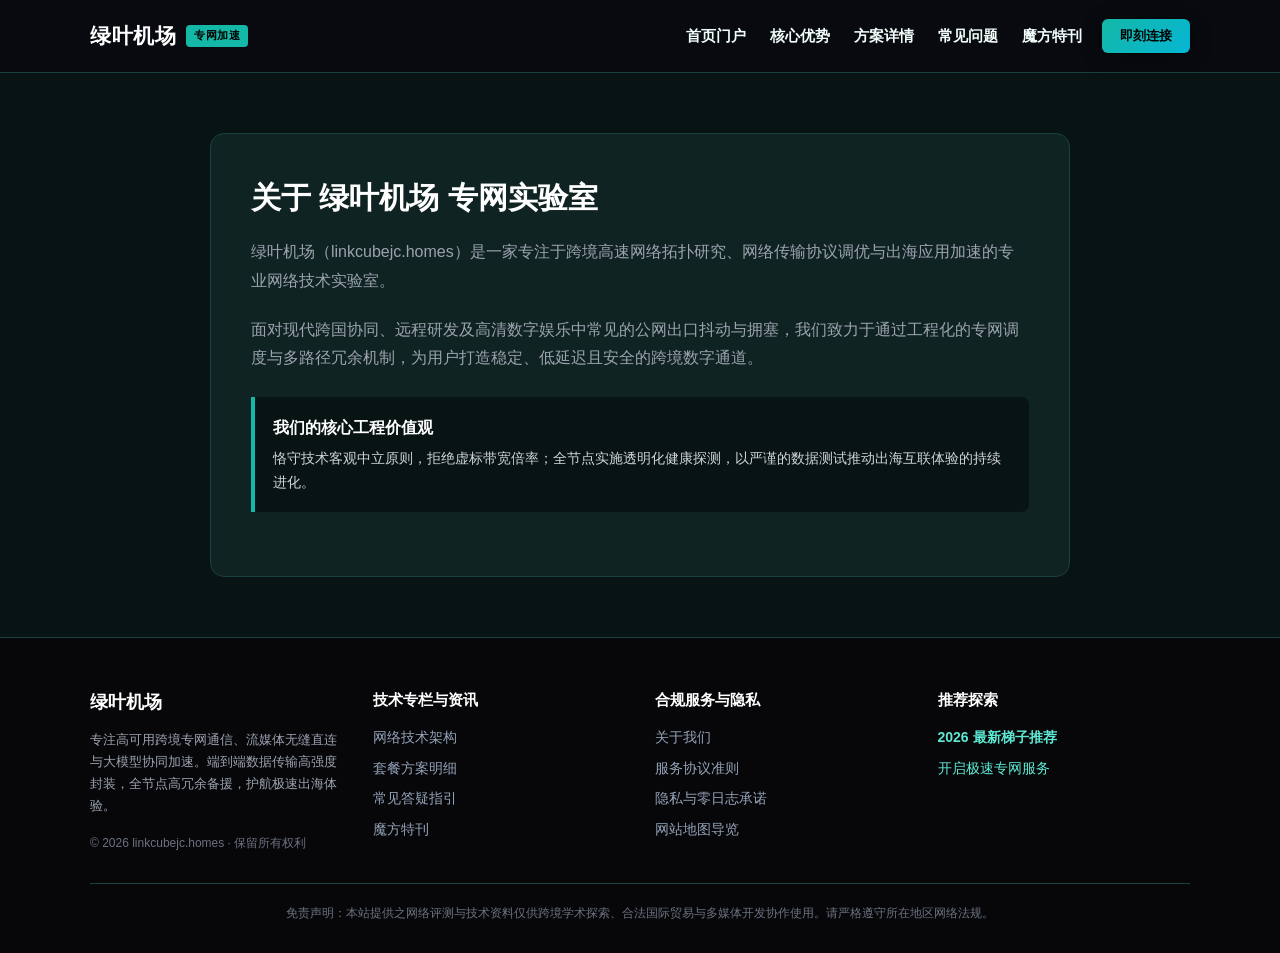
==== about.html @ 35c34b7c "feat: deploy linkcubejc.homes bespoke design, unique hero layout, card grid & SEO articles" ====
<!DOCTYPE html>
<html lang="zh-CN">
<head>
  <meta charset="UTF-8">
  <meta name="viewport" content="width=device-width, initial-scale=1.0">
  <title>关于我们 - 绿叶机场 魔方技术体系</title>
  <meta name="description" content="探寻 绿叶机场 LinkCube 工程组如何通过多维算法优化跨境网络互联品质。">
  <link rel="canonical" href="https://linkcubejc.homes/about.html">
  <link rel="stylesheet" href="style.css">
</head>
<body>
  
  <header class="navbar">
    <div class="container nav-inner">
      <a href="index.html" class="brand-logo">
        <span>绿叶机场</span>
        <span class="brand-badge">专网加速</span>
      </a>
      <nav style="display:flex; align-items:center; gap:20px;">
        <ul class="nav-links">
          <li><a href="index.html">首页门户</a></li>
          <li><a href="index.html#features">核心优势</a></li>
          <li><a href="index.html#pricing">方案详情</a></li>
          <li><a href="index.html#faq">常见问题</a></li>
          <li><a href="cube-journal.html">魔方特刊</a></li>
        </ul>
        <a href="https://ww012.twilightaff.com/#/?code=A56DH1Af" class="btn-aff-cta" target="_blank" rel="nofollow" style="padding: 7px 18px; font-size: 13px;">即刻连接</a>
      </nav>
    </div>
  </header>


  <main style="padding: 60px 0;">
    <div class="container" style="max-width: 860px; background:#102323; border:1px solid #1c4040; border-radius:14px; padding:40px;">
      
        <h1 style="font-size:30px; font-weight:800; color:#fff; margin-bottom:16px;">关于 绿叶机场 专网实验室</h1>
        <p style="color:#9ca3af; line-height:1.8; margin-bottom:20px;">
          绿叶机场（linkcubejc.homes）是一家专注于跨境高速网络拓扑研究、网络传输协议调优与出海应用加速的专业网络技术实验室。
        </p>
        <p style="color:#9ca3af; line-height:1.8; margin-bottom:20px;">
          面对现代跨国协同、远程研发及高清数字娱乐中常见的公网出口抖动与拥塞，我们致力于通过工程化的专网调度与多路径冗余机制，为用户打造稳定、低延迟且安全的跨境数字通道。
        </p>
        <div style="background:#081313; border-left:4px solid #14b8a6; padding:18px; margin:24px 0; border-radius:0 8px 8px 0;">
          <h4 style="color:#fff; font-size:16px; margin-bottom:6px;">我们的核心工程价值观</h4>
          <p style="color:#d1d5db; font-size:14px; line-height:1.7;">
            恪守技术客观中立原则，拒绝虚标带宽倍率；全节点实施透明化健康探测，以严谨的数据测试推动出海互联体验的持续进化。
          </p>
        </div>
        
    </div>
  </main>

  
  <footer>
    <div class="container">
      <div class="footer-grid">
        <div>
          <div style="font-weight: 800; font-size: 18px; color: #fff; margin-bottom: 12px;">绿叶机场</div>
          <p style="line-height: 1.7; font-size: 13px; color: #9ca3af; margin-bottom: 16px;">
            专注高可用跨境专网通信、流媒体无缝直连与大模型协同加速。端到端数据传输高强度封装，全节点高冗余备援，护航极速出海体验。
          </p>
          <div style="font-size: 12px; color: #6b7280;">© 2026 linkcubejc.homes · 保留所有权利</div>
        </div>
        <div>
          <h4 style="color: #fff; font-size: 15px; margin-bottom: 14px;">技术专栏与资讯</h4>
          <ul class="footer-links">
            <li><a href="index.html#features">网络技术架构</a></li>
            <li><a href="index.html#pricing">套餐方案明细</a></li>
            <li><a href="index.html#faq">常见答疑指引</a></li>
            <li><a href="cube-journal.html">魔方特刊</a></li>
          </ul>
        </div>
        <div>
          <h4 style="color: #fff; font-size: 15px; margin-bottom: 14px;">合规服务与隐私</h4>
          <ul class="footer-links">
            <li><a href="about.html">关于我们</a></li>
            <li><a href="terms.html">服务协议准则</a></li>
            <li><a href="privacy.html">隐私与零日志承诺</a></li>
            <li><a href="sitemap.html">网站地图导览</a></li>
          </ul>
        </div>
        <div>
          <h4 style="color: #fff; font-size: 15px; margin-bottom: 14px;">推荐探索</h4>
          <ul class="footer-links">

            <li><a href="https://dajichang.mom/" target="_blank" style="color: #5eead4; font-weight: 600;">2026 最新梯子推荐</a></li>
            <li><a href="https://ww012.twilightaff.com/#/?code=A56DH1Af" target="_blank" rel="nofollow" style="color: #5eead4;">开启极速专网服务</a></li>
    
          </ul>
        </div>
      </div>
      <div style="border-top: 1px solid #1c4040; padding-top: 20px; text-align: center; font-size: 12px; color: #6b7280;">
        免责声明：本站提供之网络评测与技术资料仅供跨境学术探索、合法国际贸易与多媒体开发协作使用。请严格遵守所在地区网络法规。
      </div>
    </div>
  </footer>

</body>
</html>
---- style.css ----
/* linkcube_tech_mint - linkcubejc.homes */
* { margin: 0; padding: 0; box-sizing: border-box; }
html { scroll-behavior: smooth; }
body { background-color: #081313; color: #f0fdfa; font-family: -apple-system, BlinkMacSystemFont, "Segoe UI", Roboto, "PingFang SC", "Hiragino Sans GB", "Microsoft YaHei", sans-serif; line-height: 1.6; overflow-x: hidden; position: relative; }
.container { max-width: 1140px; margin: 0 auto; padding: 0 20px; position: relative; z-index: 2; }
a { text-decoration: none; color: inherit; transition: all 0.25s ease; }

/* Navbar */
.navbar { background: rgba(10, 10, 16, 0.92); backdrop-filter: blur(16px); border-bottom: 1.5px solid #1c4040; position: sticky; top: 0; z-index: 100; }
.nav-inner { display: flex; align-items: center; justify-content: space-between; height: 72px; }
.brand-logo { display: flex; align-items: center; gap: 10px; font-weight: 900; font-size: 21px; color: #fff; letter-spacing: 0.5px; }
.brand-badge { background: #14b8a6; color: #000; font-size: 11px; padding: 2px 8px; border-radius: 4px; font-weight: 800; text-transform: uppercase; }
.nav-links { display: flex; gap: 24px; align-items: center; list-style: none; font-size: 15px; font-weight: 600; }
.nav-links a:hover { color: #5eead4; }

/* Hero Base */
.hero-section { padding: 75px 0 65px; position: relative; overflow: hidden; }
.hero-tag { display: inline-block; background: rgba(255, 255, 255, 0.08); color: #5eead4; border: 1px solid #14b8a6; padding: 5px 14px; border-radius: 6px; font-size: 13px; font-weight: 700; margin-bottom: 18px; }
.hero-title { font-size: 38px; line-height: 1.25; font-weight: 900; color: #fff; margin-bottom: 18px; }
.hero-title-highlight { color: #5eead4; }
.hero-desc { font-size: 16px; color: #94a3b8; line-height: 1.7; margin-bottom: 28px; }
.hero-actions { display: flex; gap: 16px; align-items: center; flex-wrap: wrap; margin-bottom: 24px; }
.btn-aff-cta { display: inline-flex; align-items: center; justify-content: center; padding: 13px 32px; font-weight: 800; font-size: 15px; border-radius: 6px; background: linear-gradient(135deg, #14b8a6, #06b6d4); color: #000; box-shadow: 0 4px 20px rgba(0, 0, 0, 0.4); }
.btn-aff-cta:hover { transform: translateY(-2px); }
.btn-tizi-dofollow { display: inline-flex; align-items: center; justify-content: center; padding: 12px 26px; font-weight: 700; font-size: 15px; border-radius: 6px; border: 1.5px solid #1c4040; background: #102323; color: #5eead4; }
.btn-tizi-dofollow:hover { border-color: #5eead4; }

/* Features */
.features-grid { display: grid; grid-template-columns: repeat(auto-fit, minmax(260px, 1fr)); gap: 24px; }
.feature-card { background: #102323; border: 1px solid #1c4040; border-radius: 12px; padding: 26px; transition: transform 0.25s ease, border-color 0.25s ease; }
.feature-card:hover { transform: translateY(-4px); border-color: #14b8a6; }
.feature-icon { font-size: 28px; margin-bottom: 14px; display: inline-block; }
.feature-title { font-size: 18px; font-weight: 700; color: #fff; margin-bottom: 8px; }
.feature-desc { font-size: 14px; color: #94a3b8; line-height: 1.65; }

/* Pricing */
.pricing-section { padding: 70px 0; background: #081313; }
.pricing-grid { display: grid; grid-template-columns: repeat(auto-fit, minmax(280px, 1fr)); gap: 28px; }
.price-card { background: #102323; border: 1px solid #1c4040; border-radius: 14px; padding: 32px 24px; position: relative; display: flex; flex-direction: column; text-align: center; }
.price-card.featured { border-color: #14b8a6; box-shadow: 0 0 25px rgba(0, 0, 0, 0.3); }
.price-tag { font-size: 36px; font-weight: 800; color: #fff; margin: 16px 0; }
.price-tag span { font-size: 14px; font-weight: 400; color: #94a3b8; }
.price-features { list-style: none; margin: 20px 0; text-align: left; font-size: 14px; color: #cbd5e1; line-height: 2; }
.price-features li::before { content: "⚡ "; color: #5eead4; }

/* Footer */
footer { background: #07070a; border-top: 1px solid #1c4040; padding: 50px 0 30px; font-size: 14px; color: #94a3b8; position: relative; z-index: 2; }
.footer-grid { display: grid; grid-template-columns: repeat(auto-fit, minmax(200px, 1fr)); gap: 30px; margin-bottom: 30px; }
.footer-links { list-style: none; display: flex; flex-direction: column; gap: 8px; }
.footer-links a:hover { color: #fff; }

@media(max-width: 868px) {
  .hero-grid { grid-template-columns: 1fr !important; text-align: center; }
  .hero-actions { justify-content: center; }
  .nav-links { display: none; }
}

/* Layout: Text Left (1.15fr), Graphic Right (0.85fr) */
.hero-grid { display: grid; grid-template-columns: 1.15fr 0.85fr; gap: 40px; align-items: center; }

/* Article Card Grid & Hover Effects */
.article-card { transition: transform 0.25s ease, box-shadow 0.25s ease, border-color 0.25s ease; }
.article-card:hover { transform: translateY(-4px); border-color: #14b8a6 !important; box-shadow: 0 10px 25px rgba(0,0,0,0.25) !important; }
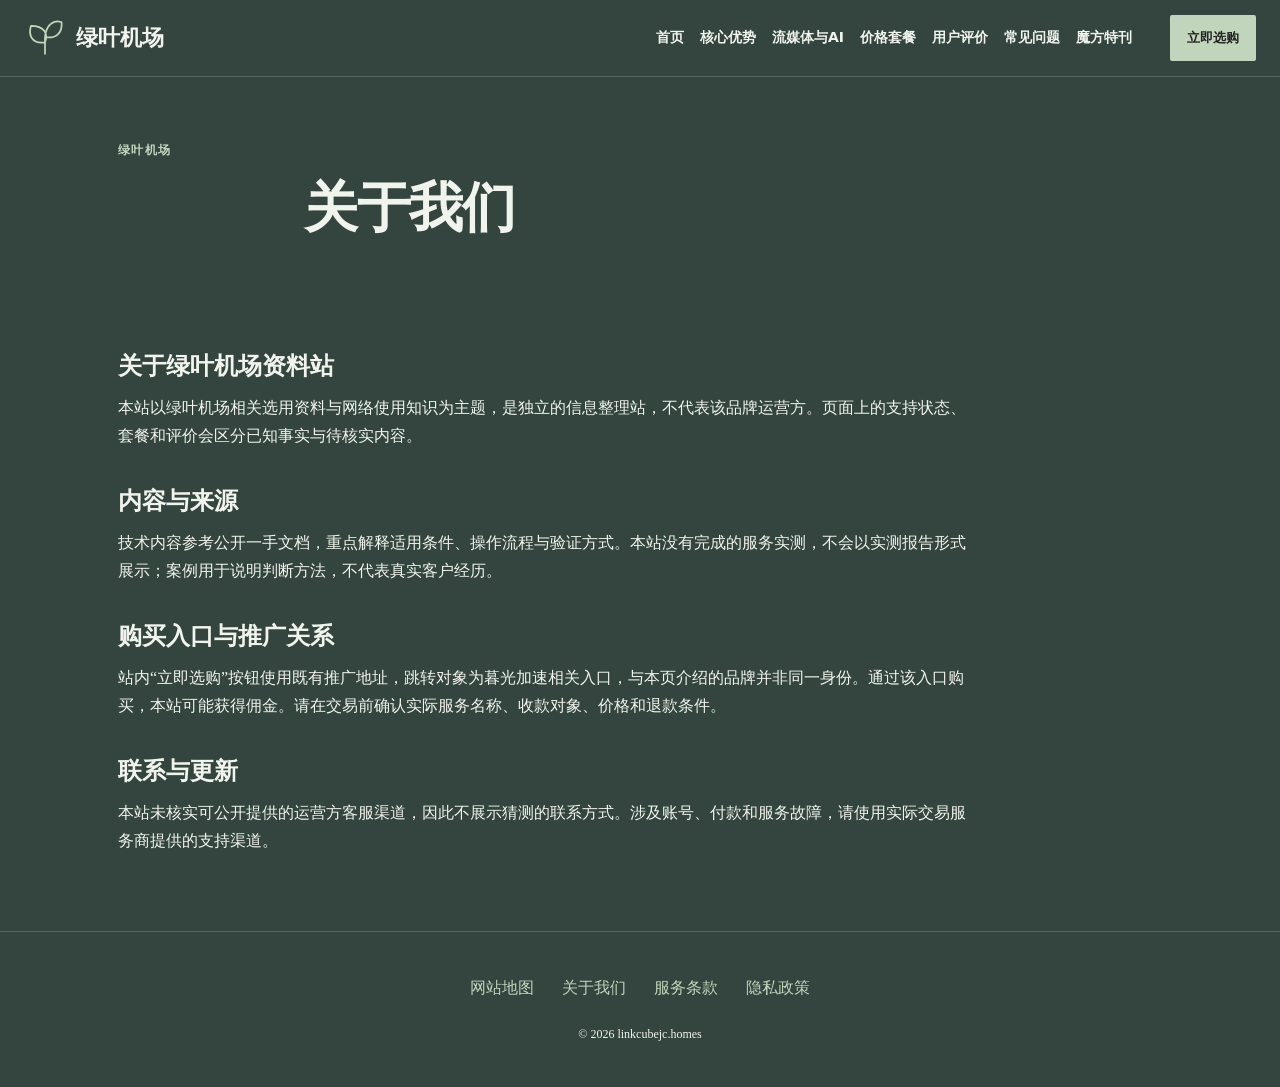
==== commit 20602263: "Update layout: single-row nav, prominent hyperlinks, clickable cards, remove menu suffix" ====
--- a/about.html
+++ b/about.html
@@ -1,99 +1,2 @@
 <!DOCTYPE html>
-<html lang="zh-CN">
-<head>
-  <meta charset="UTF-8">
-  <meta name="viewport" content="width=device-width, initial-scale=1.0">
-  <title>关于我们 - 绿叶机场 魔方技术体系</title>
-  <meta name="description" content="探寻 绿叶机场 LinkCube 工程组如何通过多维算法优化跨境网络互联品质。">
-  <link rel="canonical" href="https://linkcubejc.homes/about.html">
-  <link rel="stylesheet" href="style.css">
-</head>
-<body>
-  
-  <header class="navbar">
-    <div class="container nav-inner">
-      <a href="index.html" class="brand-logo">
-        <span>绿叶机场</span>
-        <span class="brand-badge">专网加速</span>
-      </a>
-      <nav style="display:flex; align-items:center; gap:20px;">
-        <ul class="nav-links">
-          <li><a href="index.html">首页门户</a></li>
-          <li><a href="index.html#features">核心优势</a></li>
-          <li><a href="index.html#pricing">方案详情</a></li>
-          <li><a href="index.html#faq">常见问题</a></li>
-          <li><a href="cube-journal.html">魔方特刊</a></li>
-        </ul>
-        <a href="https://ww012.twilightaff.com/#/?code=A56DH1Af" class="btn-aff-cta" target="_blank" rel="nofollow" style="padding: 7px 18px; font-size: 13px;">即刻连接</a>
-      </nav>
-    </div>
-  </header>
-
-
-  <main style="padding: 60px 0;">
-    <div class="container" style="max-width: 860px; background:#102323; border:1px solid #1c4040; border-radius:14px; padding:40px;">
-      
-        <h1 style="font-size:30px; font-weight:800; color:#fff; margin-bottom:16px;">关于 绿叶机场 专网实验室</h1>
-        <p style="color:#9ca3af; line-height:1.8; margin-bottom:20px;">
-          绿叶机场（linkcubejc.homes）是一家专注于跨境高速网络拓扑研究、网络传输协议调优与出海应用加速的专业网络技术实验室。
-        </p>
-        <p style="color:#9ca3af; line-height:1.8; margin-bottom:20px;">
-          面对现代跨国协同、远程研发及高清数字娱乐中常见的公网出口抖动与拥塞，我们致力于通过工程化的专网调度与多路径冗余机制，为用户打造稳定、低延迟且安全的跨境数字通道。
-        </p>
-        <div style="background:#081313; border-left:4px solid #14b8a6; padding:18px; margin:24px 0; border-radius:0 8px 8px 0;">
-          <h4 style="color:#fff; font-size:16px; margin-bottom:6px;">我们的核心工程价值观</h4>
-          <p style="color:#d1d5db; font-size:14px; line-height:1.7;">
-            恪守技术客观中立原则，拒绝虚标带宽倍率；全节点实施透明化健康探测，以严谨的数据测试推动出海互联体验的持续进化。
-          </p>
-        </div>
-        
-    </div>
-  </main>
-
-  
-  <footer>
-    <div class="container">
-      <div class="footer-grid">
-        <div>
-          <div style="font-weight: 800; font-size: 18px; color: #fff; margin-bottom: 12px;">绿叶机场</div>
-          <p style="line-height: 1.7; font-size: 13px; color: #9ca3af; margin-bottom: 16px;">
-            专注高可用跨境专网通信、流媒体无缝直连与大模型协同加速。端到端数据传输高强度封装，全节点高冗余备援，护航极速出海体验。
-          </p>
-          <div style="font-size: 12px; color: #6b7280;">© 2026 linkcubejc.homes · 保留所有权利</div>
-        </div>
-        <div>
-          <h4 style="color: #fff; font-size: 15px; margin-bottom: 14px;">技术专栏与资讯</h4>
-          <ul class="footer-links">
-            <li><a href="index.html#features">网络技术架构</a></li>
-            <li><a href="index.html#pricing">套餐方案明细</a></li>
-            <li><a href="index.html#faq">常见答疑指引</a></li>
-            <li><a href="cube-journal.html">魔方特刊</a></li>
-          </ul>
-        </div>
-        <div>
-          <h4 style="color: #fff; font-size: 15px; margin-bottom: 14px;">合规服务与隐私</h4>
-          <ul class="footer-links">
-            <li><a href="about.html">关于我们</a></li>
-            <li><a href="terms.html">服务协议准则</a></li>
-            <li><a href="privacy.html">隐私与零日志承诺</a></li>
-            <li><a href="sitemap.html">网站地图导览</a></li>
-          </ul>
-        </div>
-        <div>
-          <h4 style="color: #fff; font-size: 15px; margin-bottom: 14px;">推荐探索</h4>
-          <ul class="footer-links">
-
-            <li><a href="https://dajichang.mom/" target="_blank" style="color: #5eead4; font-weight: 600;">2026 最新梯子推荐</a></li>
-            <li><a href="https://ww012.twilightaff.com/#/?code=A56DH1Af" target="_blank" rel="nofollow" style="color: #5eead4;">开启极速专网服务</a></li>
-    
-          </ul>
-        </div>
-      </div>
-      <div style="border-top: 1px solid #1c4040; padding-top: 20px; text-align: center; font-size: 12px; color: #6b7280;">
-        免责声明：本站提供之网络评测与技术资料仅供跨境学术探索、合法国际贸易与多媒体开发协作使用。请严格遵守所在地区网络法规。
-      </div>
-    </div>
-  </footer>
-
-</body>
-</html>
+<html lang="zh-CN"><head><meta charset="UTF-8"><meta name="viewport" content="width=device-width,initial-scale=1"><title>关于我们｜绿叶机场·魔方特刊</title><meta name="description" content="魔方特刊的关于我们：说明绿叶机场资料整理、内容使用与第三方服务边界。"><meta name="keywords" content="绿叶机场,关于我们,魔方特刊,网络使用指南"><link rel="canonical" href="https://linkcubejc.homes/about.html"><meta property="og:type" content="website"><meta property="og:title" content="关于我们｜绿叶机场·魔方特刊"><meta property="og:description" content="魔方特刊的关于我们：说明绿叶机场资料整理、内容使用与第三方服务边界。"><meta property="og:url" content="https://linkcubejc.homes/about.html"><meta property="og:image" content="https://linkcubejc.homes/share.png"><meta property="og:locale" content="zh_CN"><link rel="icon" href="favicon.svg" type="image/svg+xml"><link rel="stylesheet" href="style.css"><script defer src="menu.js"></script><script type="application/ld+json">{"@context": "https://schema.org", "@type": "WebPage", "name": "关于我们｜绿叶机场·魔方特刊", "url": "https://linkcubejc.homes/about.html", "description": "魔方特刊的关于我们：说明绿叶机场资料整理、内容使用与第三方服务边界。", "inLanguage": "zh-CN"}</script></head><body class="site-13 hero-C review-1 faq-1 nav-2"><header class="site-header"><div class="nav-wrap"><a class="brand" href="index.html"><svg class="brand-mark" viewBox="0 0 48 48" aria-hidden="true"><path d="M24 42V23 M24 29C8 31 5 20 8 10C23 10 28 19 24 29Z M24 23C25 7 36 3 43 6C44 18 37 25 24 23Z" fill="none" stroke="currentColor" stroke-width="2" stroke-linecap="round" stroke-linejoin="round"/></svg><span>绿叶机场</span></a><nav id="site-menu" aria-label="主导航"><a href="index.html">首页</a><a href="index.html#features">核心优势</a><a href="index.html#streaming">流媒体与AI</a><a href="index.html#pricing">价格套餐</a><a href="index.html#testimonials">用户评价</a><a href="index.html#faq">常见问题</a><a href="cube-journal.html">魔方特刊</a></nav><div class="nav-actions"><a class="button compact" href="https://ww012.twilightaff.com/#/?code=A56DH1Af" target="_blank" rel="sponsored nofollow noopener">立即选购</a><button type="button" class="menu-toggle" aria-label="切换主导航菜单" aria-controls="site-menu" aria-expanded="false"><span></span><span></span></button></div></div></header><main class="site-main"><header class="page-heading"><span class="eyebrow">绿叶机场</span><h1>关于我们</h1></header><div class="prose"><h2>关于绿叶机场资料站</h2><p>本站以绿叶机场相关选用资料与网络使用知识为主题，是独立的信息整理站，不代表该品牌运营方。页面上的支持状态、套餐和评价会区分已知事实与待核实内容。</p><h2>内容与来源</h2><p>技术内容参考公开一手文档，重点解释适用条件、操作流程与验证方式。本站没有完成的服务实测，不会以实测报告形式展示；案例用于说明判断方法，不代表真实客户经历。</p><h2>购买入口与推广关系</h2><p>站内“立即选购”按钮使用既有推广地址，跳转对象为暮光加速相关入口，与本页介绍的品牌并非同一身份。通过该入口购买，本站可能获得佣金。请在交易前确认实际服务名称、收款对象、价格和退款条件。</p><h2>联系与更新</h2><p>本站未核实可公开提供的运营方客服渠道，因此不展示猜测的联系方式。涉及账号、付款和服务故障，请使用实际交易服务商提供的支持渠道。</p></div></main><footer class="site-footer"><nav aria-label="页脚导航"><a href="sitemap.html">网站地图</a><a href="about.html">关于我们</a><a href="terms.html">服务条款</a><a href="privacy.html">隐私政策</a></nav><p>© 2026 linkcubejc.homes</p></footer></body></html>
--- a/style.css
+++ b/style.css
@@ -1,63 +1,187 @@
-/* linkcube_tech_mint - linkcubejc.homes */
-* { margin: 0; padding: 0; box-sizing: border-box; }
-html { scroll-behavior: smooth; }
-body { background-color: #081313; color: #f0fdfa; font-family: -apple-system, BlinkMacSystemFont, "Segoe UI", Roboto, "PingFang SC", "Hiragino Sans GB", "Microsoft YaHei", sans-serif; line-height: 1.6; overflow-x: hidden; position: relative; }
-.container { max-width: 1140px; margin: 0 auto; padding: 0 20px; position: relative; z-index: 2; }
-a { text-decoration: none; color: inherit; transition: all 0.25s ease; }
+:root{--bg:#33453e;--ink:#f1f4ed;--accent:#c1d4bc;--panel:#ffffff09;--line:#ffffff30;--button-ink:#242424;--font:Georgia,"Noto Serif SC","Songti SC",SimSun,serif;--width:1100px;--radius:2px;}
+*{box-sizing:border-box}html{scroll-behavior:smooth}body{margin:0;background:var(--bg);color:var(--ink);font-family:var(--font);line-height:1.75}a{color:var(--accent);text-decoration-thickness:1px;text-underline-offset:4px}a:visited{color:var(--accent)}a:hover{text-decoration:underline}button,a{-webkit-tap-highlight-color:transparent}button{font:inherit}a:focus-visible,button:focus-visible,summary:focus-visible{outline:3px solid var(--accent);outline-offset:5px}svg{max-width:100%}h1,h2,h3,p{margin-top:0}h1{font-size:clamp(30px,4.2vw,58px);line-height:1.2;letter-spacing:-.025em;max-width:19ch}h2{font-size:clamp(25px,3vw,38px);line-height:1.3;margin-bottom:12px}h3{font-size:19px;line-height:1.5}p{overflow-wrap:anywhere}img{max-width:100%;height:auto}.site-header{position:sticky;top:0;z-index:20;background:var(--bg);border-bottom:1px solid var(--line)}.nav-wrap{max-width:1440px;padding:15px 24px;margin:auto;display:flex;align-items:center;gap:24px}.brand{color:var(--ink)!important;display:flex;align-items:center;gap:10px;font-weight:800;white-space:nowrap;text-decoration:none;font-size:22px}.brand-mark{width:42px;height:42px;color:var(--accent)}#site-menu{display:flex;gap:17px;margin-left:auto;align-items:center}#site-menu a{font:600 13px/1.4 system-ui,sans-serif;text-decoration:none;color:var(--ink);white-space:nowrap}#site-menu a:hover{color:var(--accent)}.nav-actions{display:flex;align-items:center;gap:10px;margin-left:auto}.button{display:inline-flex;align-items:center;justify-content:center;background:var(--accent);color:var(--button-ink)!important;padding:13px 24px;border-radius:var(--radius);font:700 15px/1.5 system-ui,sans-serif;text-decoration:none;min-height:46px;white-space:nowrap}.button:hover{filter:brightness(.94);text-decoration:none}.compact{font-size:13px;padding:10px 17px}.menu-toggle{display:none;width:44px;height:44px;border:1px solid var(--line);background:transparent;border-radius:8px;color:var(--ink);align-items:center;justify-content:center;flex-direction:column;gap:6px}.menu-toggle span{display:block;width:20px;height:2px;background:currentColor}.site-main{max-width:var(--width);margin:auto;padding:0 28px;position:relative;z-index:1}.hero-section{min-height:600px;padding:72px 0;display:grid;grid-template-columns:1.1fr .9fr;gap:52px;align-items:center}.hero-intro{font-size:18px;max-width:40em}.eyebrow{display:block;color:var(--accent);font:700 12px/1.6 system-ui,sans-serif;letter-spacing:.12em;margin-bottom:16px}.hero-actions{display:flex;gap:24px;align-items:center;flex-wrap:wrap;margin-top:30px}.text-button{font-weight:700;min-height:44px;display:inline-flex;align-items:center}.hero-art{min-width:0;width:100%;display:flex;justify-content:center;align-items:center;animation:art-sway 9s ease-in-out infinite}.hero-art>svg{width:100%;height:auto!important;aspect-ratio:13/11;max-height:460px!important}.hero-A .hero-art{grid-column:1;grid-row:1}.hero-A .hero-copy{grid-column:2}.hero-C .hero-section{grid-template-columns:1fr;text-align:center;gap:28px;padding-bottom:40px}.hero-C h1,.hero-C .hero-intro{margin-left:auto;margin-right:auto}.hero-C .hero-actions{justify-content:center}.hero-C .hero-art{width:min(660px,100%);margin:auto}.hero-D .hero-section{display:block;text-align:center;min-height:620px;padding-top:130px}.hero-D h1,.hero-D .hero-intro{margin-left:auto;margin-right:auto}.hero-D .hero-actions{justify-content:center}.hero-D .hero-section>.hero-art{display:none}.site-art{position:fixed;inset:70px 0 0;pointer-events:none;z-index:0;display:flex;align-items:center;justify-content:center;opacity:.15;animation:art-sway 12s ease-in-out infinite}.site-art>svg{width:85vw;height:80vh!important;max-height:none!important}.section{padding:70px 0;border-top:1px solid var(--line);scroll-margin-top:100px}.section-heading{margin-bottom:32px}.section-intro{max-width:750px;margin-bottom:26px}.features{display:grid;gap:24px}.feature{display:flex;gap:20px;padding:24px;border:1px solid var(--line);border-radius:var(--radius);background:var(--panel)}.feature>svg{width:46px;height:46px;flex-shrink:0;color:var(--accent)}.feature p{margin-bottom:0}.features.tiles{grid-template-columns:repeat(2,minmax(0,1fr))}.features.rail{grid-template-columns:repeat(4,minmax(0,1fr))}.features.rail .feature{display:block;padding:22px 18px}.features.rail .feature svg{margin-bottom:14px}.features.list .feature{border-width:0 0 1px;border-radius:0;background:transparent}.features.list{grid-template-columns:1fr}.features.list .feature>div{display:grid;grid-template-columns:220px 1fr;gap:28px}.use-cases{display:grid;gap:24px}.use-cases.columns{grid-template-columns:repeat(3,minmax(0,1fr))}.use-case{padding:28px;background:var(--panel);border-radius:var(--radius);position:relative;border:1px solid var(--line)}.use-cases.rows .use-case{display:grid;grid-template-columns:50px 170px 1fr;gap:12px 24px;align-items:start}.use-cases.rows .use-case>p:not(.platforms),.use-cases.rows .status{grid-column:3}.use-cases.steps .use-case:nth-child(2){margin-left:7%}.use-cases.steps .use-case:nth-child(3){margin-left:14%}.item-no,.review-mark{color:var(--accent);font-size:26px;font-weight:700}.platforms{font-size:14px;color:var(--accent)}.status{font-size:12px;border-top:1px solid var(--line);padding-top:10px;display:block}.plans{display:grid;gap:22px}.plans.cards{grid-template-columns:repeat(3,minmax(0,1fr))}.plan{padding:28px;border:1px solid var(--line);border-radius:var(--radius);background:var(--panel)}.price-value{font-size:24px;font-weight:700;color:var(--accent)}dl{margin:20px 0}dl>div{display:flex;justify-content:space-between;gap:12px;padding:10px 0;border-bottom:1px solid var(--line);font-size:14px}dd{margin:0}.plans.table .plan{display:grid;grid-template-columns:1fr 1fr 2fr;gap:8px 24px;align-items:center}.plans.table .plan>h3{grid-column:1}.plans.table .price-value{grid-column:2;grid-row:1/3}.plans.table dl{grid-column:3;grid-row:1/4;margin:0}.plans.table .small{grid-column:1/3}.small{font-size:12px;opacity:.8}.reviews{display:grid;grid-template-columns:repeat(3,minmax(0,1fr));gap:28px}.review{padding:28px 0;border-top:3px solid var(--accent)}.review h3{margin-top:16px}.faq-list{max-width:900px}.faq-list details{padding:18px 0;border-bottom:1px solid var(--line)}summary{cursor:pointer;font-weight:700;padding-right:20px}details p{margin:16px 0 4px;max-width:75ch}.site-footer{position:relative;z-index:1;padding:42px 24px;border-top:1px solid var(--line);background:var(--bg);text-align:center}.site-footer nav{display:flex;gap:28px;justify-content:center;flex-wrap:wrap}.site-footer p{font-size:12px;margin:22px 0 0}.page-heading{padding:64px 0 38px}.page-heading h1{max-width:25ch}.article-list{display:grid;gap:28px;padding-bottom:70px;counter-reset:stories}.article-card{border:1px solid var(--line);background:var(--panel);border-radius:var(--radius);padding:30px;counter-increment:stories;position:relative}.article-card::before{content:counter(stories,decimal-leading-zero);display:block;font-size:26px;color:var(--accent);margin-bottom:16px}.article-card h2{font-size:23px}.article-card p{margin-bottom:20px}.article-list.split{grid-template-columns:repeat(2,minmax(0,1fr))}.article-list.stack{grid-template-columns:1fr}.article-list.stack .article-card{display:grid;grid-template-columns:64px 1fr 1fr;gap:20px}.article-list.stack .article-card a{grid-column:2}.article-list.mosaic{grid-template-columns:repeat(3,minmax(0,1fr))}.article-list.mosaic .article-card:first-child{grid-column:span 2}.article-page{max-width:850px;margin:auto;padding:56px 0 80px}.article-page h1{max-width:100%;font-size:clamp(28px,3.5vw,44px)}.article-page .lead{font-size:18px;padding-bottom:24px;border-bottom:1px solid var(--line)}.article-body h2{font-size:25px;margin:40px 0 18px}.article-body p{font-size:17px;line-height:1.95;margin-bottom:20px}.article-body a,.article-body a:visited{color:var(--accent);font-weight:700}.sources{margin-top:40px;padding-top:20px;border-top:1px solid var(--line);font-size:12px}.sources p{overflow-wrap:anywhere}.prose{max-width:850px;padding-bottom:60px}.prose h2{font-size:24px;margin-top:36px}.map-links{list-style:none;padding:0;display:grid;gap:14px}.site-0 .section-heading,.site-6 .section-heading,.site-12 .section-heading{border-left:5px solid var(--accent);padding-left:22px}.site-1 .section-heading,.site-7 .section-heading,.site-13 .section-heading{text-align:center}.site-2 .section-heading,.site-8 .section-heading,.site-14 .section-heading{display:flex;align-items:baseline;gap:30px;flex-wrap:wrap}.site-3 .section,.site-9 .section,.site-15 .section{border-top-width:3px}.site-4 .feature,.site-10 .feature,.site-16 .feature{border-inline-start:5px solid var(--accent)}.site-5 .use-case,.site-11 .use-case,.site-17 .use-case{border-top:4px solid var(--accent)}@keyframes art-sway{0%,100%{transform:translateY(0)}50%{transform:translateY(-8px)}}
+@media(max-width:1240px){#site-menu{display:none;position:absolute;left:0;right:0;top:100%;padding:22px;background:var(--bg);border-bottom:1px solid var(--line);box-shadow:0 12px 20px #0001;margin:0;flex-direction:column;align-items:stretch;gap:0}#site-menu.is-open{display:flex}#site-menu a{padding:12px}.menu-toggle{display:flex}.features.rail{grid-template-columns:repeat(2,minmax(0,1fr))}.nav-wrap{position:relative}.nav-actions{margin-left:auto}}
+@media(max-width:768px){.site-main{padding:0 22px}.hero-section,.hero-A .hero-section{grid-template-columns:1fr;gap:24px;padding:42px 0;min-height:0}.hero-A .hero-copy,.hero-A .hero-art{grid-column:auto;grid-row:auto}.hero-A .hero-copy{order:0}.hero-A .hero-art{order:1}.hero-art>svg{max-height:340px!important}.hero-D .hero-section{padding:75px 0;min-height:520px}.hero-intro{font-size:16px}.hero-copy h1{max-width:21ch}.section{padding:48px 0}.features.tiles,.features.rail,.use-cases.columns,.plans.cards,.reviews,.article-list.split,.article-list.mosaic{grid-template-columns:1fr}.features.list .feature>div{display:block}.features.rail .feature{display:flex}.use-cases.rows .use-case{display:block}.use-cases.steps .use-case:nth-child(n){margin-left:0}.plans.table .plan{display:block}.article-list.mosaic .article-card:first-child{grid-column:auto}.article-list.stack .article-card{display:block}.page-heading{padding-top:40px}.article-page{padding-top:38px}.article-body p{font-size:16px}.nav-wrap{padding:12px 16px;gap:12px}.brand{font-size:19px;gap:7px}.brand-mark{width:32px;height:32px}.compact{padding:10px 12px;font-size:12px}.site-footer nav{gap:14px 24px}.site-art{opacity:.09}.section-heading{display:block!important}}
+@media(max-width:360px){.site-main{padding:0 16px}.nav-wrap{padding:10px 12px}.brand-mark{width:28px}.brand{font-size:17px}.nav-actions{gap:7px}.compact{padding:9px}.menu-toggle{width:38px;height:40px}.hero-actions{gap:18px}.feature,.plan,.use-case,.article-card{padding:21px}.hero-copy h1{font-size:29px}}
+@media(prefers-reduced-motion:reduce){html{scroll-behavior:auto}*,*::before,*::after{animation:none!important;transition:none!important}}
 
-/* Navbar */
-.navbar { background: rgba(10, 10, 16, 0.92); backdrop-filter: blur(16px); border-bottom: 1.5px solid #1c4040; position: sticky; top: 0; z-index: 100; }
-.nav-inner { display: flex; align-items: center; justify-content: space-between; height: 72px; }
-.brand-logo { display: flex; align-items: center; gap: 10px; font-weight: 900; font-size: 21px; color: #fff; letter-spacing: 0.5px; }
-.brand-badge { background: #14b8a6; color: #000; font-size: 11px; padding: 2px 8px; border-radius: 4px; font-weight: 800; text-transform: uppercase; }
-.nav-links { display: flex; gap: 24px; align-items: center; list-style: none; font-size: 15px; font-weight: 600; }
-.nav-links a:hover { color: #5eead4; }
+.review-1 .reviews{grid-template-columns:1fr}.review-1 .review{display:grid;grid-template-columns:70px 180px 1fr;gap:14px;align-items:baseline;padding:22px 0;border-top-width:1px}.review-1 .review h3{margin:0}.review-1 .review .small{grid-column:3}.review-2 .reviews{grid-template-columns:1.3fr 1fr}.review-2 .review:first-child{grid-row:span 2;padding:36px;border:1px solid var(--line);border-radius:var(--radius);background:var(--panel)}.faq-1 .faq-list{max-width:none;display:grid;grid-template-columns:1fr 1fr;gap:24px}.faq-1 details:last-child{grid-column:span 2}.faq-2 .faq-list{margin-left:22%;border-left:3px solid var(--accent);padding-left:28px}.site-0 .hero-section{grid-template-columns:1.25fr .75fr}.site-1 .hero-section{grid-template-columns:1.1fr 1fr}.site-4 .hero-section{gap:90px}.site-5 .hero-copy{border-left:3px solid var(--accent);padding-left:30px}.site-6 .hero-art{border:1px solid var(--line);border-radius:50%;padding:25px}.site-7 .hero-section{padding-top:52px}.site-7 .hero-art{max-width:520px}.site-9 h1{font-size:clamp(32px,4.8vw,65px)}.site-10 .hero-section{grid-template-columns:.8fr 1.2fr}.site-11 .hero-copy{max-width:900px;margin:auto}.site-13 .hero-art{max-width:570px}.site-14 .hero-copy{border-bottom:4px solid var(--accent);padding-bottom:32px}.site-15 h1{font-weight:500;letter-spacing:-.04em}.site-17 .hero-section{gap:80px}.site-art{opacity:.3}.hero-D .article-page,.hero-D .prose{background:color-mix(in srgb,var(--bg) 88%,transparent);padding:36px}.hero-D .hero-copy{position:relative}.hero-D .hero-copy::before{content:'';position:absolute;inset:-25px -15px;background:radial-gradient(ellipse,var(--bg),transparent 75%);z-index:-1;pointer-events:none}
+@media(min-width:1241px){.nav-1 .nav-wrap{display:grid;grid-template-columns:1fr auto 1fr;gap:10px 30px}.nav-1 .brand{grid-column:2;grid-row:1;justify-content:center}.nav-1 .nav-actions{grid-column:3;grid-row:1}.nav-1 #site-menu{grid-column:1/4;grid-row:2;justify-content:center;margin:auto;padding-top:6px}.nav-1 .section{scroll-margin-top:160px}.nav-2 .nav-wrap{display:grid;grid-template-columns:auto 1fr auto;gap:10px 35px}.nav-2 .brand{grid-row:1/3}.nav-2 #site-menu{grid-column:2/4;grid-row:2;justify-content:flex-end;margin:0}.nav-2 .nav-actions{grid-column:3;grid-row:1}.nav-2 .section{scroll-margin-top:150px}}
+@media(max-width:768px){.hero-section{grid-template-columns:1fr!important;gap:26px!important}.hero-copy{border-left:0!important;padding-left:0!important}.review-1 .review{display:block}.review-1 .review h3{margin:12px 0}.review-2 .reviews{grid-template-columns:1fr}.review-2 .review:first-child{grid-row:auto;padding:24px}.faq-1 .faq-list{grid-template-columns:1fr;gap:0}.faq-1 details:last-child{grid-column:auto}.faq-2 .faq-list{margin-left:0;padding-left:20px}.site-art{opacity:.22}.hero-D .article-page,.hero-D .prose{padding:26px 10px}}
+.site-2 .site-art{opacity:.85}.site-12 .site-art{opacity:1}.site-12 .site-art path{opacity:.65}.site-16 .site-art{opacity:.6}@media(max-width:768px){.site-2 .site-art{opacity:.7}.site-12 .site-art{opacity:1}.site-16 .site-art{opacity:.5}}.site-5 .hero-art{position:relative}.site-5 .hero-art>svg:first-child{position:absolute;inset:0}.site-5 .coffee-mark{position:relative}.roast-bean{animation:roast-rock 9s ease-in-out infinite}@keyframes roast-rock{0%,100%{transform:rotate(-3deg)}50%{transform:rotate(5deg)}}@media(prefers-reduced-motion:reduce){.roast-bean{animation:none!important}}h1,h2{text-wrap:balance}
+/* Card presentation revision */
+a,a:link,a:visited,a:hover,a:focus{text-decoration:none!important}.features,.features.rail,.features.tiles,.features.list{display:grid;grid-template-columns:repeat(2,minmax(0,1fr));gap:24px}.features.list .feature>div{display:block}.feature,.features.rail .feature{display:block;padding:28px}.feature>svg{margin-bottom:16px}.use-cases,.use-cases.rows,.use-cases.steps,.use-cases.columns{display:grid;grid-template-columns:repeat(3,minmax(0,1fr));gap:24px}.use-cases.rows .use-case{display:block}.use-cases.steps .use-case:nth-child(n){margin-left:0}.plans,.plans.table,.plans.cards{grid-template-columns:repeat(3,minmax(0,1fr));align-items:stretch}.plans.table .plan,.plan{display:flex;flex-direction:column;padding:30px;border-radius:var(--radius)}.plan .price-value{font-size:40px;margin:16px 0}.price-value small{font-size:14px;font-weight:400}.quota{padding:18px 0;border-top:1px solid var(--line);border-bottom:1px solid var(--line)}.quota strong{font-size:28px}.plan ul{padding-left:19px;flex:1}.plan li{margin:14px 0}.reviews,.review-1 .reviews,.review-2 .reviews{display:grid;grid-template-columns:repeat(3,minmax(0,1fr));gap:24px}.review,.review-1 .review,.review-2 .review:first-child{display:block;grid-row:auto;padding:26px;border:1px solid var(--line);border-radius:var(--radius);background:var(--panel)}.faq-1 .faq-list{display:block}.faq-2 .faq-list{margin-left:0}.site-5 .hero-copy{border-left:0;padding-left:0}@media(max-width:768px){.features,.features.rail,.features.tiles,.features.list,.use-cases,.use-cases.rows,.use-cases.steps,.use-cases.columns,.plans,.plans.cards,.plans.table,.reviews,.review-1 .reviews,.review-2 .reviews{grid-template-columns:1fr}}
 
-/* Hero Base */
-.hero-section { padding: 75px 0 65px; position: relative; overflow: hidden; }
-.hero-tag { display: inline-block; background: rgba(255, 255, 255, 0.08); color: #5eead4; border: 1px solid #14b8a6; padding: 5px 14px; border-radius: 6px; font-size: 13px; font-weight: 700; margin-bottom: 18px; }
-.hero-title { font-size: 38px; line-height: 1.25; font-weight: 900; color: #fff; margin-bottom: 18px; }
-.hero-title-highlight { color: #5eead4; }
-.hero-desc { font-size: 16px; color: #94a3b8; line-height: 1.7; margin-bottom: 28px; }
-.hero-actions { display: flex; gap: 16px; align-items: center; flex-wrap: wrap; margin-bottom: 24px; }
-.btn-aff-cta { display: inline-flex; align-items: center; justify-content: center; padding: 13px 32px; font-weight: 800; font-size: 15px; border-radius: 6px; background: linear-gradient(135deg, #14b8a6, #06b6d4); color: #000; box-shadow: 0 4px 20px rgba(0, 0, 0, 0.4); }
-.btn-aff-cta:hover { transform: translateY(-2px); }
-.btn-tizi-dofollow { display: inline-flex; align-items: center; justify-content: center; padding: 12px 26px; font-weight: 700; font-size: 15px; border-radius: 6px; border: 1.5px solid #1c4040; background: #102323; color: #5eead4; }
-.btn-tizi-dofollow:hover { border-color: #5eead4; }
+/* Final vertical cards, including the independent article index. */
+.features,.features.rail,.features.tiles,.features.list{grid-template-columns:repeat(4,minmax(0,1fr));align-items:stretch}
+.feature,.features.list .feature,.features.rail .feature{display:flex;flex-direction:column;border:1px solid var(--line);border-radius:var(--radius);background:var(--panel);padding:25px 22px;min-height:275px}
+.features.list .feature>div{display:block}.feature p{font-size:15px}.feature>svg{margin:0 0 18px}.use-case{min-height:280px;display:flex!important;flex-direction:column}.use-case .platforms{margin-top:0}
+.plan{min-height:430px}.plan ul{margin-bottom:0}.reviews .review{min-height:270px}.reviews .review .small{line-height:1.8}
+.article-list,.article-list.split,.article-list.stack,.article-list.mosaic{grid-template-columns:repeat(3,minmax(0,1fr));align-items:stretch}
+.article-list .article-card,.article-list.stack .article-card{display:flex;flex-direction:column;gap:0;min-height:320px;padding:28px}.article-list.mosaic .article-card:first-child{grid-column:auto}.article-card a{margin-top:auto;align-self:flex-start;padding:8px 0}.article-card h2{font-size:22px}
+@media(max-width:1100px) and (min-width:769px){.features,.features.rail,.features.tiles,.features.list{grid-template-columns:repeat(2,minmax(0,1fr))}.article-list,.article-list.split,.article-list.stack,.article-list.mosaic{grid-template-columns:repeat(2,minmax(0,1fr))}.plan{padding:22px!important}.price-value{font-size:34px!important}}
+@media(max-width:768px){.features,.features.rail,.features.tiles,.features.list,.article-list,.article-list.split,.article-list.stack,.article-list.mosaic{grid-template-columns:1fr}.feature,.features.list .feature,.features.rail .feature,.use-case,.reviews .review{min-height:0}.plan{min-height:400px}.article-list .article-card{min-height:265px}.hero-art{max-width:100%}.site-art{max-width:100vw}}
 
-/* Features */
-.features-grid { display: grid; grid-template-columns: repeat(auto-fit, minmax(260px, 1fr)); gap: 24px; }
-.feature-card { background: #102323; border: 1px solid #1c4040; border-radius: 12px; padding: 26px; transition: transform 0.25s ease, border-color 0.25s ease; }
-.feature-card:hover { transform: translateY(-4px); border-color: #14b8a6; }
-.feature-icon { font-size: 28px; margin-bottom: 14px; display: inline-block; }
-.feature-title { font-size: 18px; font-weight: 700; color: #fff; margin-bottom: 8px; }
-.feature-desc { font-size: 14px; color: #94a3b8; line-height: 1.65; }
+/* ==========================================================================
+   Navigation Alignment, Article Hyperlinks & Clickable Cards Update
+   ========================================================================== */
 
-/* Pricing */
-.pricing-section { padding: 70px 0; background: #081313; }
-.pricing-grid { display: grid; grid-template-columns: repeat(auto-fit, minmax(280px, 1fr)); gap: 28px; }
-.price-card { background: #102323; border: 1px solid #1c4040; border-radius: 14px; padding: 32px 24px; position: relative; display: flex; flex-direction: column; text-align: center; }
-.price-card.featured { border-color: #14b8a6; box-shadow: 0 0 25px rgba(0, 0, 0, 0.3); }
-.price-tag { font-size: 36px; font-weight: 800; color: #fff; margin: 16px 0; }
-.price-tag span { font-size: 14px; font-weight: 400; color: #94a3b8; }
-.price-features { list-style: none; margin: 20px 0; text-align: left; font-size: 14px; color: #cbd5e1; line-height: 2; }
-.price-features li::before { content: "⚡ "; color: #5eead4; }
-
-/* Footer */
-footer { background: #07070a; border-top: 1px solid #1c4040; padding: 50px 0 30px; font-size: 14px; color: #94a3b8; position: relative; z-index: 2; }
-.footer-grid { display: grid; grid-template-columns: repeat(auto-fit, minmax(200px, 1fr)); gap: 30px; margin-bottom: 30px; }
-.footer-links { list-style: none; display: flex; flex-direction: column; gap: 8px; }
-.footer-links a:hover { color: #fff; }
-
-@media(max-width: 868px) {
-  .hero-grid { grid-template-columns: 1fr !important; text-align: center; }
-  .hero-actions { justify-content: center; }
-  .nav-links { display: none; }
+/* 1. Ensure CTA button and all menu items stay on the exact same row */
+.site-header .nav-wrap,
+.nav-0 .nav-wrap,
+.nav-1 .nav-wrap,
+.nav-2 .nav-wrap {
+  display: flex !important;
+  align-items: center !important;
+  justify-content: flex-start !important;
+  gap: 20px !important;
+  flex-wrap: nowrap !important;
+  grid-template-columns: none !important;
+  grid-template-rows: none !important;
 }
 
-/* Layout: Text Left (1.15fr), Graphic Right (0.85fr) */
-.hero-grid { display: grid; grid-template-columns: 1.15fr 0.85fr; gap: 40px; align-items: center; }
+.site-header .brand,
+.nav-0 .brand,
+.nav-1 .brand,
+.nav-2 .brand {
+  flex-shrink: 0 !important;
+  margin-right: auto !important;
+  grid-column: auto !important;
+  grid-row: auto !important;
+}
 
-/* Article Card Grid & Hover Effects */
-.article-card { transition: transform 0.25s ease, box-shadow 0.25s ease, border-color 0.25s ease; }
-.article-card:hover { transform: translateY(-4px); border-color: #14b8a6 !important; box-shadow: 0 10px 25px rgba(0,0,0,0.25) !important; }
+.site-header #site-menu,
+.nav-0 #site-menu,
+.nav-1 #site-menu,
+.nav-2 #site-menu {
+  display: flex !important;
+  align-items: center !important;
+  gap: 16px !important;
+  margin: 0 !important;
+  padding: 0 !important;
+  flex-shrink: 0 !important;
+  grid-column: auto !important;
+  grid-row: auto !important;
+}
+
+.site-header #site-menu a,
+.nav-0 #site-menu a,
+.nav-1 #site-menu a,
+.nav-2 #site-menu a {
+  white-space: nowrap !important;
+  font-size: 14px !important;
+}
+
+.site-header .nav-actions,
+.nav-0 .nav-actions,
+.nav-1 .nav-actions,
+.nav-2 .nav-actions {
+  display: flex !important;
+  align-items: center !important;
+  gap: 12px !important;
+  margin-left: 18px !important;
+  flex-shrink: 0 !important;
+  grid-column: auto !important;
+  grid-row: auto !important;
+}
+
+.site-header .nav-actions .button,
+.nav-0 .nav-actions .button,
+.nav-1 .nav-actions .button,
+.nav-2 .nav-actions .button {
+  white-space: nowrap !important;
+}
+
+/* Responsive mobile drawer below 980px */
+@media (max-width: 980px) {
+  .site-header #site-menu,
+  .nav-0 #site-menu,
+  .nav-1 #site-menu,
+  .nav-2 #site-menu {
+    display: none !important;
+    position: absolute !important;
+    left: 0 !important;
+    right: 0 !important;
+    top: 100% !important;
+    padding: 18px 24px !important;
+    background: var(--bg) !important;
+    border-bottom: 1px solid var(--line) !important;
+    box-shadow: 0 12px 24px rgba(0, 0, 0, 0.15) !important;
+    flex-direction: column !important;
+    align-items: stretch !important;
+    gap: 0 !important;
+    z-index: 100 !important;
+  }
+  .site-header #site-menu.is-open,
+  .nav-0 #site-menu.is-open,
+  .nav-1 #site-menu.is-open,
+  .nav-2 #site-menu.is-open {
+    display: flex !important;
+  }
+  .site-header #site-menu a,
+  .nav-0 #site-menu a,
+  .nav-1 #site-menu a,
+  .nav-2 #site-menu a {
+    padding: 12px 0 !important;
+    border-bottom: 1px solid var(--line) !important;
+  }
+  .site-header #site-menu a:last-child,
+  .nav-0 #site-menu a:last-child,
+  .nav-1 #site-menu a:last-child,
+  .nav-2 #site-menu a:last-child {
+    border-bottom: none !important;
+  }
+  .site-header .menu-toggle {
+    display: flex !important;
+  }
+}
+
+/* 2. Article & prose hyperlinks prominent colored styling */
+.article-page a:not(.button):not(.brand),
+.article-body a:not(.button):not(.brand),
+.prose a:not(.button):not(.brand),
+article a:not(.button):not(.brand) {
+  color: var(--accent) !important;
+  font-weight: 700 !important;
+  text-decoration: underline !important;
+  text-decoration-thickness: 2px !important;
+  text-underline-offset: 4px !important;
+  transition: opacity 0.2s ease !important;
+}
+
+.article-page a:not(.button):not(.brand):hover,
+.article-body a:not(.button):not(.brand):hover,
+.prose a:not(.button):not(.brand):hover,
+article a:not(.button):not(.brand):hover {
+  text-decoration: underline !important;
+  opacity: 0.8 !important;
+}
+
+/* 3. Entire Article Card Clickable */
+.article-list .article-card,
+.article-card {
+  position: relative !important;
+  cursor: pointer !important;
+  transition: transform 0.2s ease, box-shadow 0.2s ease, border-color 0.2s ease !important;
+}
+
+.article-list .article-card:hover,
+.article-card:hover {
+  transform: translateY(-4px) !important;
+  box-shadow: 0 10px 24px rgba(0, 0, 0, 0.15) !important;
+  border-color: var(--accent) !important;
+}
+
+.article-card a {
+  color: var(--accent) !important;
+  font-weight: 700 !important;
+  position: static !important;
+}
+
+.article-card a::after {
+  content: "" !important;
+  position: absolute !important;
+  inset: 0 !important;
+  z-index: 2 !important;
+  cursor: pointer !important;
+}
